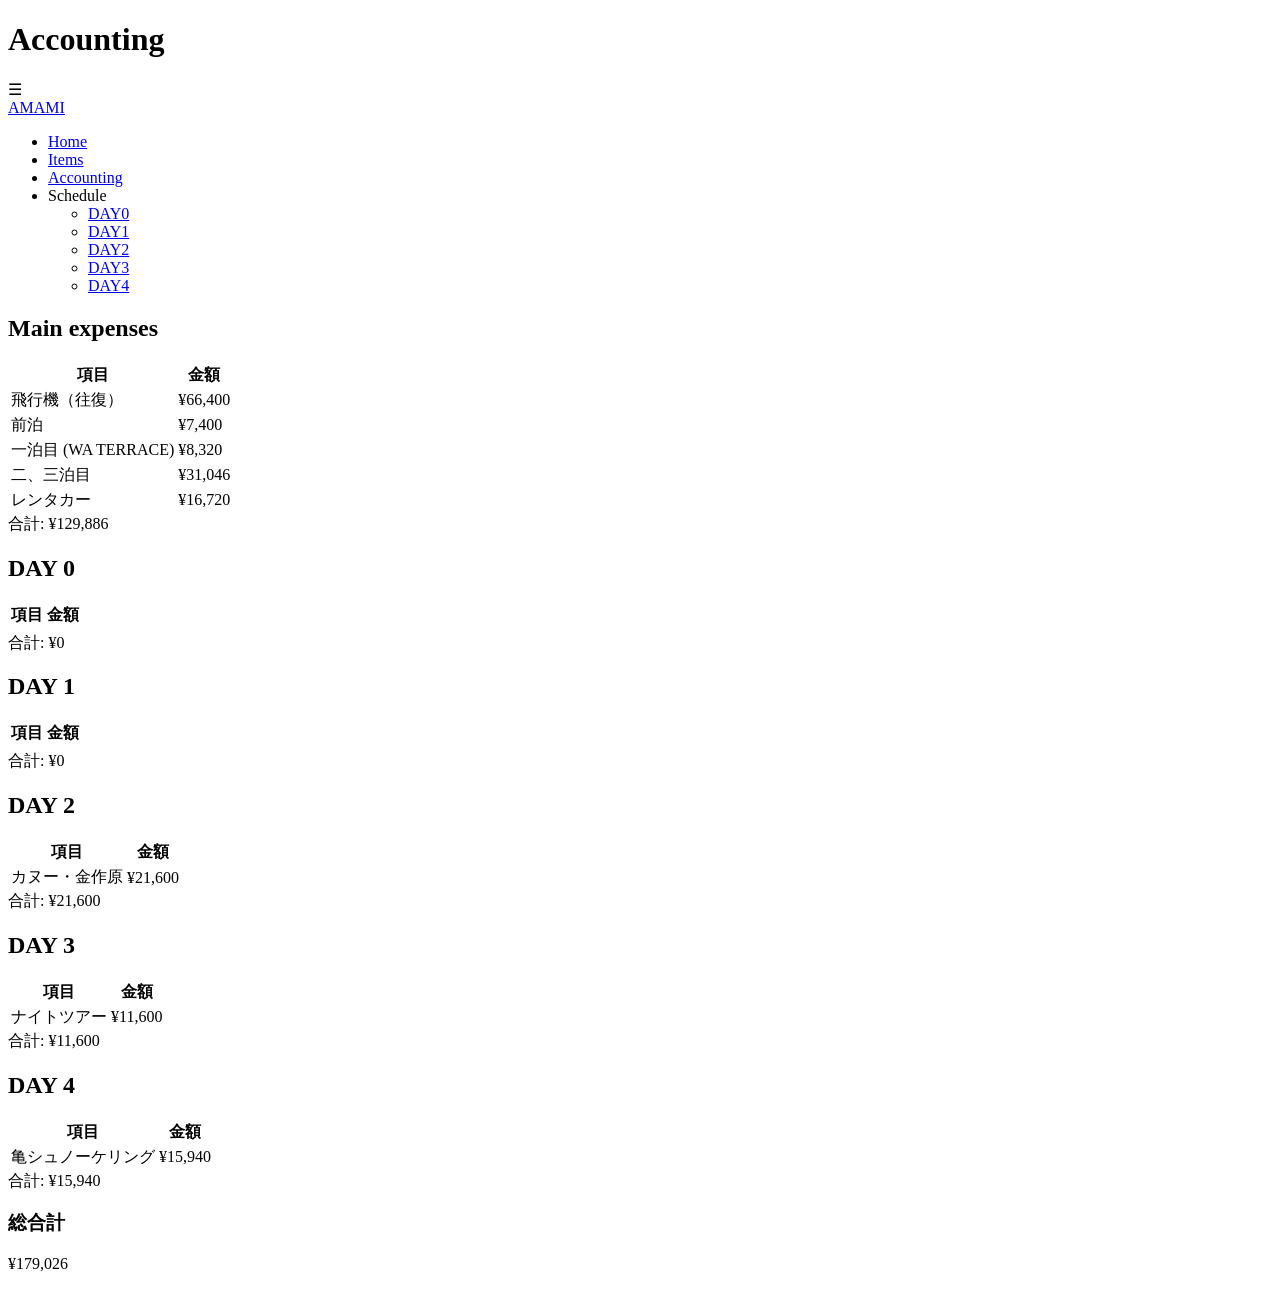
==== accounting.html @ b7467218 "Add files via upload" ====
<!DOCTYPE html>
<html lang="en">
<head>
    <meta charset="UTF-8">
    <meta name="viewport" content="width=device-width, initial-scale=1.0">
    <title>Amami Home</title>
    <link rel="stylesheet" href="css/style.css">
    <link rel="preconnect" href="https://fonts.googleapis.com">
    <link rel="preconnect" href="https://fonts.gstatic.com" crossorigin>
    <link href="https://fonts.googleapis.com/css2?family=Kiwi+Maru&family=Montserrat:ital,wght@0,100..900;1,100..900&family=Zen+Maru+Gothic&display=swap" rel="stylesheet">
</head>
<body>
    <header>
        <h1>Accounting</h1>
        <div class="menu-icon" id="menu-toggle">&#9776;</div>

        <a href="home.html" class="logo">AMAMI</a>

        <nav id="nav" class="side-nav">
            <ul>
                <li><a href="home.html">Home</a></li>
                <li><a href="items.html">Items</a></li>
                <li><a href="accounting.html">Accounting</a></li>
                <li class="dropdown">
                    <span class="dropdown-toggle">Schedule</span>
                    <ul class="dropdown-menu">
                        <li><a href="schedule.html#day0">DAY0</a></li>
                        <li><a href="schedule.html#day1">DAY1</a></li>
                        <li><a href="schedule.html#day2">DAY2</a></li>
                        <li><a href="schedule.html#day3">DAY3</a></li>
                        <li><a href="schedule.html#day4">DAY4</a></li>
                    </ul>
                </li>
            </ul>
        </nav>
    </header>

    <main class="accounting-container">
        <section class="day-accounting">
            <h2>Main expenses</h2>
            <table>
                <thead>
                    <tr>
                        <th>項目</th>
                        <th>金額</th>
                    </tr>
                </thead>
                <tbody>
                    <tr>
                        <td>飛行機（往復）</td>
                        <td>¥66,400</td>
                    </tr>
                    <tr>
                        <td>前泊</td>
                        <td>¥7,400</td>
                    </tr>
                    <tr>
                        <td>一泊目 (WA TERRACE)</td>
                        <td>¥8,320</td>
                    </tr>
                    <tr>
                        <td>二、三泊目</td>
                        <td>¥31,046</td>
                    </tr>
                    <tr>
                        <td>レンタカー</td>
                        <td>¥16,720</td>
                    </tr>
                    </tbody>
            </table>
            <div class="day-total">
                <span>合計:</span>
                <span>¥129,886</span>
            </div>
        </section>

        <section class="day-accounting">
            <h2>DAY 0</h2>
            <table>
                <thead>
                    <tr>
                        <th>項目</th>
                        <th>金額</th>
                    </tr>
                </thead>
                <tbody>
                    <tr>
                        <td></td>
                        <td></td>
                    </tr>
                    </tbody>
            </table>
            <div class="day-total">
                <span>合計:</span>
                <span>¥0</span>
            </div>
        </section>
        <section class="day-accounting">
            <h2>DAY 1</h2>
            <table>
                <thead>
                    <tr>
                        <th>項目</th>
                        <th>金額</th>
                    </tr>
                </thead>
                <tbody>
                    <tr>
                        <td></td>
                        <td></td>
                    </tr>
                    </tbody>
            </table>
            <div class="day-total">
                <span>合計:</span>
                <span>¥0</span>
            </div>
        </section>

        <section class="day-accounting">
            <h2>DAY 2</h2>
            <table>
                <thead>
                    <tr>
                        <th>項目</th>
                        <th>金額</th>
                    </tr>
                </thead>
                <tbody>
                    <tr>
                        <td>カヌー・金作原</td>
                        <td>¥21,600</td>
                    </tr>
                     </tbody>
            </table>
            <div class="day-total">
                <span>合計:</span>
                <span>¥21,600</span>
            </div>
        </section>

        <section class="day-accounting">
            <h2>DAY 3</h2>
            <table>
                <thead>
                    <tr>
                        <th>項目</th>
                        <th>金額</th>
                    </tr>
                </thead>
                <tbody>
                    <tr>
                        <td>ナイトツアー</td>
                        <td>¥11,600</td>
                    </tr>
                     </tbody>
            </table>
            <div class="day-total">
                <span>合計:</span>
                <span>¥11,600</span>
            </div>
        </section>

        <section class="day-accounting">
            <h2>DAY 4</h2>
            <table>
                <thead>
                    <tr>
                        <th>項目</th>
                        <th>金額</th>
                    </tr>
                </thead>
                <tbody>
                    <tr>
                        <td>亀シュノーケリング</td>
                        <td>¥15,940</td>
                    </tr>
                     </tbody>
            </table>
            <div class="day-total">
                <span>合計:</span>
                <span>¥15,940</span>
            </div>
        </section>

        <div class="grand-total">
            <h3>総合計</h3>
            <p>¥179,026</p>
        </div>
    </main>
    <script src="js/script.js"></script>
</body>
</html>
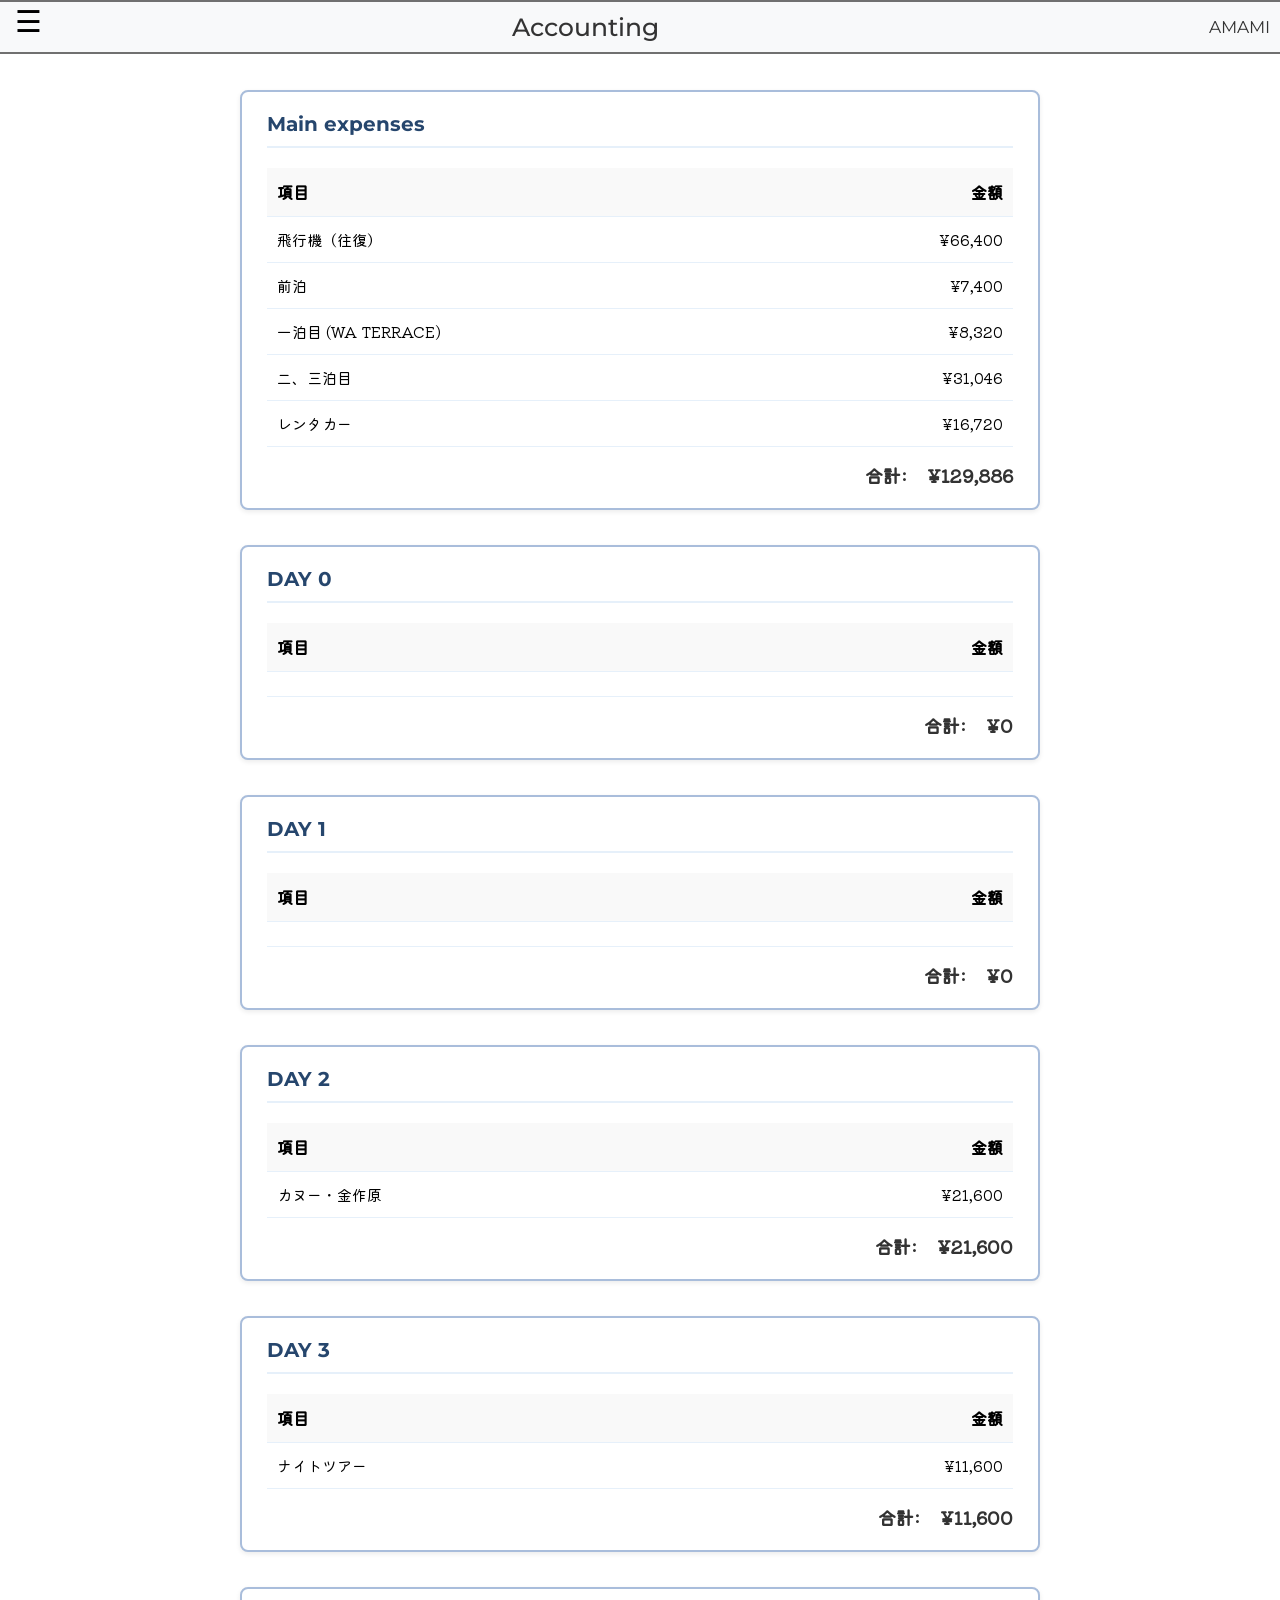
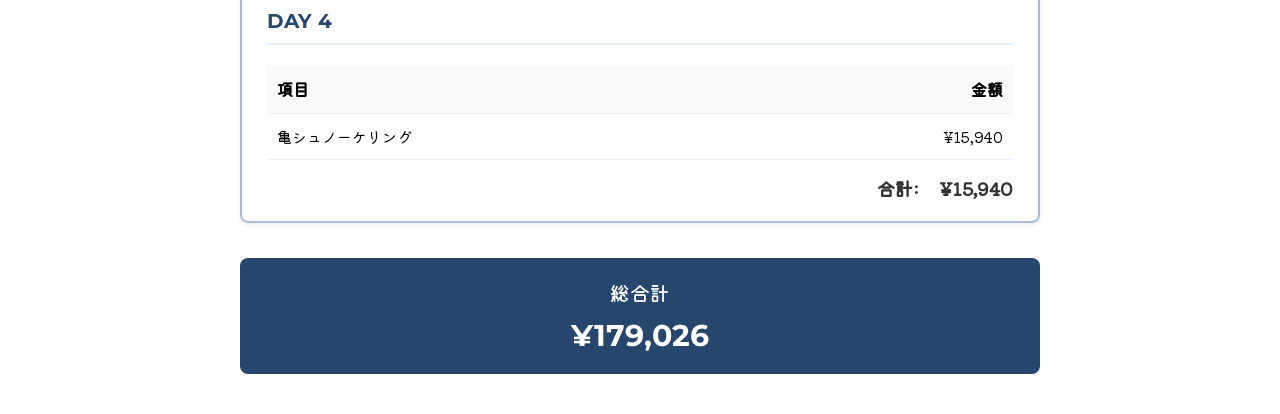
==== commit d15f3111: "Update accounting.html" ====
--- a/accounting.html
+++ b/accounting.html
@@ -3,7 +3,7 @@
 <head>
     <meta charset="UTF-8">
     <meta name="viewport" content="width=device-width, initial-scale=1.0">
-    <title>Amami Home</title>
+    <title>Amami Accounting</title>
     <link rel="stylesheet" href="css/style.css">
     <link rel="preconnect" href="https://fonts.googleapis.com">
     <link rel="preconnect" href="https://fonts.gstatic.com" crossorigin>
@@ -190,4 +190,5 @@
     </main>
     <script src="js/script.js"></script>
 </body>
-</html>+
+</html>
--- a/css/style.css
+++ b/css/style.css
@@ -0,0 +1,537 @@
+/* まずブラウザの余白をリセット */
+html, body {
+  margin: 0;
+  padding: 0;
+}
+
+
+/* ヘッダー */
+header {
+  font-family: "Montserrat";
+  position: fixed;
+  top: 0;
+  width: 100%;
+  background-color: #f8f9fa;
+  padding: 25px;
+  border-top: 2px solid #707070;
+  border-bottom: 2px solid #707070;
+  z-index: 1000;
+}
+.logo {
+  font-family: 'Montserrat', sans-serif;
+  position: absolute;
+  top: 50%;
+  right: 60px;
+  transform: translateY(-50%);
+  font-size: 17px;
+  font-weight: 400;
+  color: #333;
+  text-decoration: none;
+  z-index: 1002;
+}
+
+/* ドロップダウンメニューの基本 */
+.dropdown {
+  position: relative;
+}
+.dropdown-toggle {
+  cursor: pointer;
+  position: relative;
+  padding-right: 20px;
+  user-select: none;
+}
+/* 新しいアイコン（SVG）のデザイン */
+.dropdown-toggle::after {
+  content: ""; /* テキストではなく画像を使うので空にする */
+  position: absolute;
+  right: 0;
+  top: 50%;
+  transform: translateY(-50%);
+  width: 16px;  /* アイコンの幅 */
+  height: 16px; /* アイコンの高さ */
+  
+  /* SVGアイコンを背景画像として指定 */
+  background-image: url("data:image/svg+xml,%3Csvg xmlns='http://www.w3.org/2000/svg' viewBox='0 0 256 512'%3E%3Cpath fill='%23FFFFFF' d='M224.3 273l-136 136c-9.4 9.4-24.6 9.4-33.9 0l-22.6-22.6c-9.4-9.4-9.4-24.6 0-33.9l96.4-96.4-96.4-96.4c-9.4-9.4-9.4-24.6 0-33.9L54.3 103c9.4-9.4 24.6-9.4 33.9 0l136 136c9.5 9.4 9.5 24.6.1 34z'/%3E%3C/svg%3E");
+  background-size: contain;
+  background-repeat: no-repeat;
+  background-position: center;
+  transition: transform 0.3s ease; /* 回転のアニメーション */
+}
+
+/* 開いたらアイコンを90度回転させる */
+.dropdown-toggle.active::after {
+  transform: translateY(-50%) rotate(90deg);
+}
+.dropdown-menu {
+  max-height: 0;
+  opacity: 0;
+  overflow: hidden;
+  transition: max-height 0.4s ease, opacity 0.4s ease, padding 0.4s ease;
+  padding-top: 0;
+  padding-bottom: 0;
+  background-color: rgba(51, 51, 51, 0);
+  position: absolute;
+  top: 100%;
+  left: 0;
+  width: 150px;
+  list-style: none;
+  z-index: 999;
+}
+
+/* 文字のスタイル集 */
+header h1 {
+
+  position: absolute;
+  top: 50%;
+  left: 44%;
+  transform: translate(-50%, -50%); /* 要素自身のサイズを考慮して真ん中に配置 */
+  margin: 0;
+  font-size: 25px; /* ヘッダーの高さに収まるように調整 */
+  color: #333;
+  font-weight: 500; /* 少し太くして視認性を上げる */
+}
+
+h1 {
+  margin-top: 50px;
+  font-family: 'Montserrat', sans-serif;
+  font-weight: 300;
+  font-size: 40px;
+  margin-bottom: 10px;
+  text-align: center;
+}
+
+/* ホーム */
+.h1_1{
+  margin-top: 70px;
+  font-family: "Montserrat", sans-serif;
+  font-size: 30px;
+  font-weight: 400;
+  font-style: normal;
+  margin-bottom: 0px;
+  text-align: center;
+}
+.h1_2{
+  margin-top: 5px;
+  font-family: "Montserrat", sans-serif;
+  font-size: 40px;
+  font-weight: 500;
+  font-style: normal;
+  margin-bottom: 0px;
+  text-align: center;
+}
+.h1_3{
+  margin-top: 5px;
+  font-family: "Montserrat", sans-serif;
+  font-size: 30px;
+  font-weight: 400;
+  font-style: normal;
+  margin-bottom: 20px;
+  text-align: center;
+}
+.outline {
+  font-family: 'Kiwi Maru', sans-serif;
+  position: relative; /* ← これが重要！afterの基準になります */
+  margin-left: 10px;
+  margin-bottom: 5px;
+  font-size: 17px;
+  font-weight: bold;
+  padding-bottom: 5px; /* 下線との間隔 */
+}
+.outline::after {
+  content: "";
+  position: absolute;
+  bottom: 0;
+  left: 0;
+  height: 3px;                /* 線の太さ */
+  width: 40%;                /* 線の長さ（h2の40%） */
+  background-color: #26466D; /* 線の色：明るいオレンジ */
+  border-radius: 2px;        /* 少し丸くする（おしゃれ度UP） */
+}
+.info-row {
+  display: flex;
+  align-items: flex-start;
+  margin-bottom: 10px;
+  padding: 0 10px;
+  margin-left: 10px;
+}
+.info-label {
+  font-family: 'Kiwi Maru', sans-serif;
+  font-size: 13px;
+  width: 80px;              /* 見出し幅を固定 */
+  font-weight: bold;
+  color: #333;
+}
+.info-detail {
+  font-family: 'Kiwi Maru', sans-serif;
+  font-size: 13px;
+  flex: 1;                  /* 残りの幅を自動で使う */
+  color: #555;
+  line-height: 1.6;
+}
+
+/* 持ち物 */
+.item-container {
+  display: grid;
+  grid-template-columns: 1fr 1fr;
+  gap: 10px;
+  margin-bottom: 60px;
+}
+
+.category {
+  padding: 0px;
+}
+
+.category h2 {
+  font-family: "Kiwi Maru", sans-serif;
+  font-size: 18px;
+  padding-bottom: 5px;
+  margin-bottom: 3px;
+  margin-left: 10px;
+  position: relative;
+}
+.category h2::after {
+  content: "";
+  position: absolute;
+  bottom: 0;
+  left: 0;
+  height: 3px;                /* 線の太さ */
+  width: 50%;                /* 線の長さ（h2の40%） */
+  background-color: #26466D ; /* 線の色：明るいオレンジ */
+  border-radius: 2px;        /* 少し丸くする（おしゃれ度UP） */
+  margin-bottom: 0px;
+}
+
+.item-list {
+  font-family: "Kiwi Maru", sans-serif;
+  display: flex;
+  flex-direction: column;
+  margin-left: 15px;
+  margin-right: 5px;
+  gap: 5px;
+}
+.item-wrapper {
+  display: flex;
+  flex-direction: column; /* ラベルと補足を縦に並べる */
+}
+.item-note {
+  font-family: 'Kiwi Maru', sans-serif; /* フォントを他のテキストと合わせる */
+  font-size: 12px;           /* 文字を小さくする */
+  color: #666;              /* 文字色を少しグレーにする */
+  padding-left: 32px;      /* チェックボックスの幅と隙間を考慮して左に余白を設ける */
+  margin-top: 0px;           /* 持ち物との間の少しの余白 */
+  margin-bottom: 0px;        /* 次の項目との間の余白 */
+  margin-left: 0;
+  margin-right: 0;
+  line-height: 1.4;          /* 行間を調整 */
+}
+
+label {
+  display: flex;
+  align-items: center;
+  gap: 8px;
+  font-size: 16px;
+}
+.last-updated {
+  font-size: 13px;
+  color: #888;
+  font-family: 'Montserrat', sans-serif;
+  text-align: right;
+  width: 100%;
+  max-width: 600px;
+  margin-top: 70px; /* ← ヘッダーの高さ分、余白を大きくする */
+}
+
+
+/* スケジュール */
+
+/* スケジュールページ 注意事項ボックス */
+.notes-box {
+  max-width: 800px;
+  /* 上(ヘッダーとの距離)・左右(中央寄せ)・下(DAY1との距離) の余白 */
+  margin: 80px auto 10px auto; 
+  margin-left: 10px;
+  margin-right: 10px;
+  border: 2px solid #26466D ; /* オレンジ系の枠線 */
+  background-color: #E6F0FA; /* 薄いクリーム色の背景 */
+  border-radius: 8px;      /* 角を少し丸める */
+  padding: 20px 30px;      /* ボックスの内側の余白 */
+  box-shadow: 0 2px 4px rgba(0,0,0,0.05);
+  scroll-margin-top: 60px;
+}
+
+.notes-box h4 {
+  font-family: 'Kiwi Maru', sans-serif;
+  font-size: 18px;
+  text-align: center;
+  margin-top: 0;
+  margin-bottom: 10px;
+  padding-bottom: 10px;
+  border-bottom: 1px dashed #A9BDDB; /* 見出しの下に点線 */
+}
+
+.notes-box ul {
+  margin: 0;
+  padding-left: 20px; /* リストの左側の余白 */
+}
+
+.notes-box li {
+  font-family: 'Kiwi Maru', sans-serif;
+  font-size: 15px;
+  color: #444;
+  line-height: 1.8;
+  margin-bottom: 8px; /* 各項目間の余白 */
+}
+
+/* 最後の項目の下の余白は削除 */
+.notes-box li:last-child {
+  margin-bottom: 0;
+}
+
+.schedule-container {
+  /* ヘッダーと被らないように上部に余白を設定 */
+  margin-bottom: 50px; 
+  margin-top: 70px;
+  padding: 0px 30px;
+  /* PC表示でも見やすいように最大幅を設定 */
+  max-width: 800px;
+  margin-left: auto;
+  margin-right: auto;
+}
+
+.day-section {
+  margin-bottom: 40px;
+  scroll-margin-top: 60px;
+}
+
+.timeline {
+  position: relative;
+  margin-left: 50px;
+  padding-left: 20px;
+}
+
+.timeline::before {
+  content: "";
+  position: absolute;
+  top: 0;
+  bottom: 0;
+  left: 0;
+  width: 4px;
+  background-color: #26466D ;
+  border-radius: 2px;  /* ← これで丸くなる */
+}
+
+.timeline-item {
+  position: relative;
+  /* 各予定の間のスペース */
+  margin-bottom: 14px; 
+}
+
+/* タイムラインの丸いマーカー */
+.timeline-item::before {
+  content: '';
+  position: absolute;
+  /* 縦線の中心に配置するための調整 */
+  left: -24px; 
+  top: 6px;
+  width: 6px;
+  height: 6px;
+  background-color: white;
+  border: 3px solid #26466D ;
+  border-radius: 50%;
+  z-index: 1;
+}
+
+.timeline-time {
+
+  position: absolute;
+  /* マーカーのさらに左に配置 */
+  left: -115px; 
+  top: 2px;
+  width: 80px;
+  text-align: right;
+  font-family: 'Kiwi Maru', sans-serif;
+  font-weight: bold;
+  color: #333;
+  font-size: 14px;
+}
+
+.timeline-content {
+  padding-left: 6px; 
+}
+
+.timeline-content h3 {
+  font-family: 'Kiwi Maru', sans-serif;
+  font-size: 18px;
+  font-weight: bold;
+  margin: 0 0 0px 0;
+  color: #333;
+}
+
+/* タイムライン内のpタグは既存のスタイルを上書き */
+.timeline-content p {
+  font-size: 13px;
+  line-height: 1.6;
+  color: #555;
+  /* pタグのデフォルトマージンをリセット */
+  margin: 0; 
+  font-family: 'Kiwi Maru', sans-serif;
+}
+
+.first-hday {
+  margin-top: 0px;
+  font-family: 'Montserrat', sans-serif;
+  font-size: 45px;
+  font-weight: bold;
+  text-align: center;
+}
+.hday {
+  margin-top: 20px;
+  font-family: 'Montserrat', sans-serif;
+  font-size: 45px;
+  font-weight: bold;
+  text-align: center;
+  padding-top: 20px; /* 線とDAYの文字の間の余白 */
+  border-top: 2px dotted #A9BDDB; /* 上側に引く点線 */
+}
+.hdate {
+  font-family: 'Montserrat', sans-serif;
+  text-align: center;
+  margin-bottom: 30px;
+}
+
+/* アイコンに関する */
+.menu-icon {
+  position: fixed;     /* ← 画面に固定 */
+  top: 0;              /* 上から0px */
+  left: 0;             /* 左から0px */
+  font-size: 30px;
+  padding: 3px 15px;
+  cursor: pointer;
+  z-index: 1001;       /* メニューより上に表示 */
+}
+
+.side-nav {
+  position: fixed;
+  top: 0;
+  left: -150px; /* ← これで隠れるはず */
+  width: 150px;
+  height: 100%;
+  background-color: rgba(51, 51, 51, 0.9);
+  color: white;
+  padding-top: 60px;
+  transition: left 0.3s ease;
+  z-index: 1000;
+}
+
+.side-nav.active {
+  left: 0;
+}
+
+.side-nav ul {
+  list-style: none;
+  padding: 0;
+  margin: 0;
+}
+
+.side-nav ul li {
+  text-align: center;
+  margin: 20px 0;
+}
+
+.side-nav ul li a {
+  color: white;
+  text-decoration: none;
+  font-size: 18px;
+}
+
+/* --- 会計ページ --- */
+.accounting-container {
+  /* ヘッダーと被らないように調整 */
+  padding: 90px 20px 40px; 
+  max-width: 800px;
+  margin: 0 auto;
+  font-family: 'Kiwi Maru', sans-serif;
+}
+
+.day-accounting {
+  margin-bottom: 35px;
+  background-color: #fff;
+  border: 2px solid #A9BDDB; /* 既存の色を使用 */
+  border-radius: 8px;
+  padding: 20px 25px;
+  box-shadow: 0 2px 5px rgba(0,0,0,0.08);
+}
+
+.day-accounting h2 {
+  font-family: 'Montserrat', sans-serif;
+  font-size: 20px;
+  color: #26466D; /* 既存の色を使用 */
+  margin-top: 0;
+  margin-bottom: 20px;
+  padding-bottom: 10px;
+  border-bottom: 2px solid #E6F0FA; /* 既存の色を使用 */
+}
+
+/* 表のスタイル */
+.accounting-container table {
+  width: 100%;
+  border-collapse: collapse; /* ボーダーを一体化 */
+  margin-bottom: 15px;
+}
+
+.accounting-container th,
+.accounting-container td {
+  border-bottom: 1px solid #E6F0FA;
+  padding: 12px 10px;
+  text-align: left;
+  font-size: 15px;
+}
+
+/* 表のヘッダー行 */
+.accounting-container th {
+  background-color: #f9f9f9;
+  font-weight: bold;
+  font-size: 16px;
+}
+
+/* 金額の列は右揃えにする */
+.accounting-container td:last-child,
+.accounting-container th:last-child {
+  text-align: right;
+}
+
+/* 日ごとの合計 */
+.day-total {
+  text-align: right;
+  font-size: 18px;
+  font-weight: bold;
+  color: #333;
+}
+
+.day-total span:first-child {
+  margin-right: 15px;
+}
+
+/* 総合計 */
+.grand-total {
+  margin-top: 20px;
+  padding: 20px;
+  background-color: #26466D; /* 既存の色を使用 */
+  color: white;
+  text-align: center;
+  border-radius: 8px;
+}
+
+.grand-total h3 {
+  margin: 0 0 10px 0;
+  font-family: 'Kiwi Maru', sans-serif;
+  font-weight: 500;
+  font-size: 20px;
+}
+
+.grand-total p {
+  margin: 0;
+  font-size: 30px;
+  font-weight: bold;
+  font-family: 'Montserrat', sans-serif;
+}
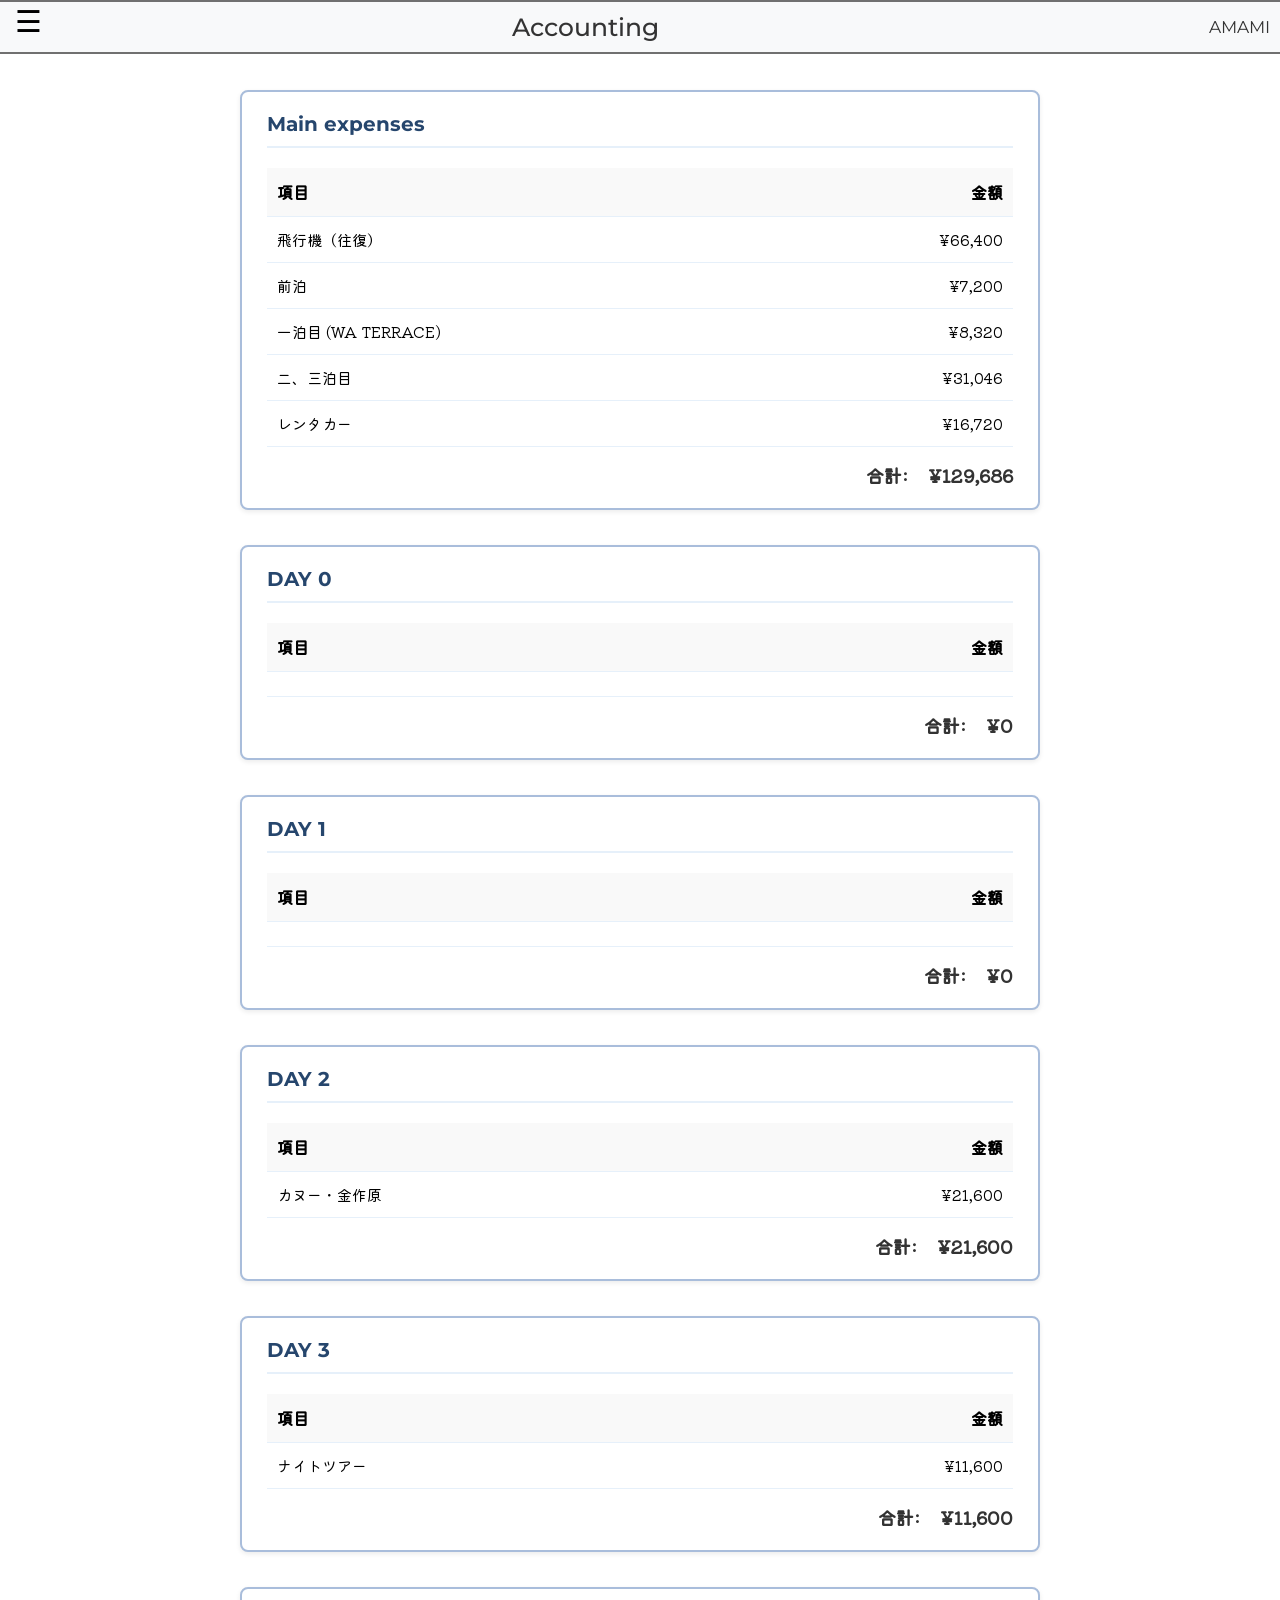
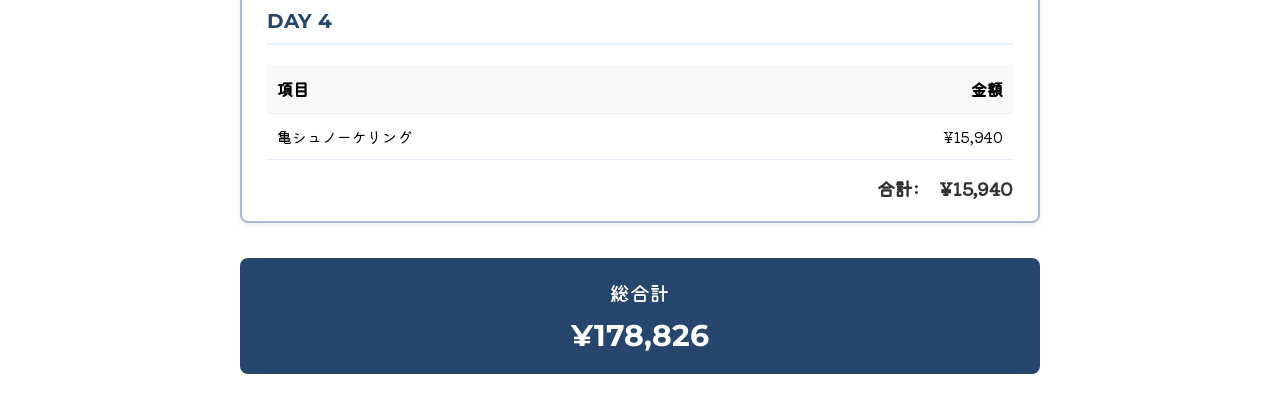
==== commit a3ec7036: "Update accounting.html" ====
--- a/accounting.html
+++ b/accounting.html
@@ -52,7 +52,7 @@
                     </tr>
                     <tr>
                         <td>前泊</td>
-                        <td>¥7,400</td>
+                        <td>¥7,200</td>
                     </tr>
                     <tr>
                         <td>一泊目 (WA TERRACE)</td>
@@ -70,7 +70,7 @@
             </table>
             <div class="day-total">
                 <span>合計:</span>
-                <span>¥129,886</span>
+                <span>¥129,686</span>
             </div>
         </section>
 
@@ -185,10 +185,11 @@
 
         <div class="grand-total">
             <h3>総合計</h3>
-            <p>¥179,026</p>
+            <p>¥178,826</p>
         </div>
     </main>
     <script src="js/script.js"></script>
 </body>
 
 </html>
+
